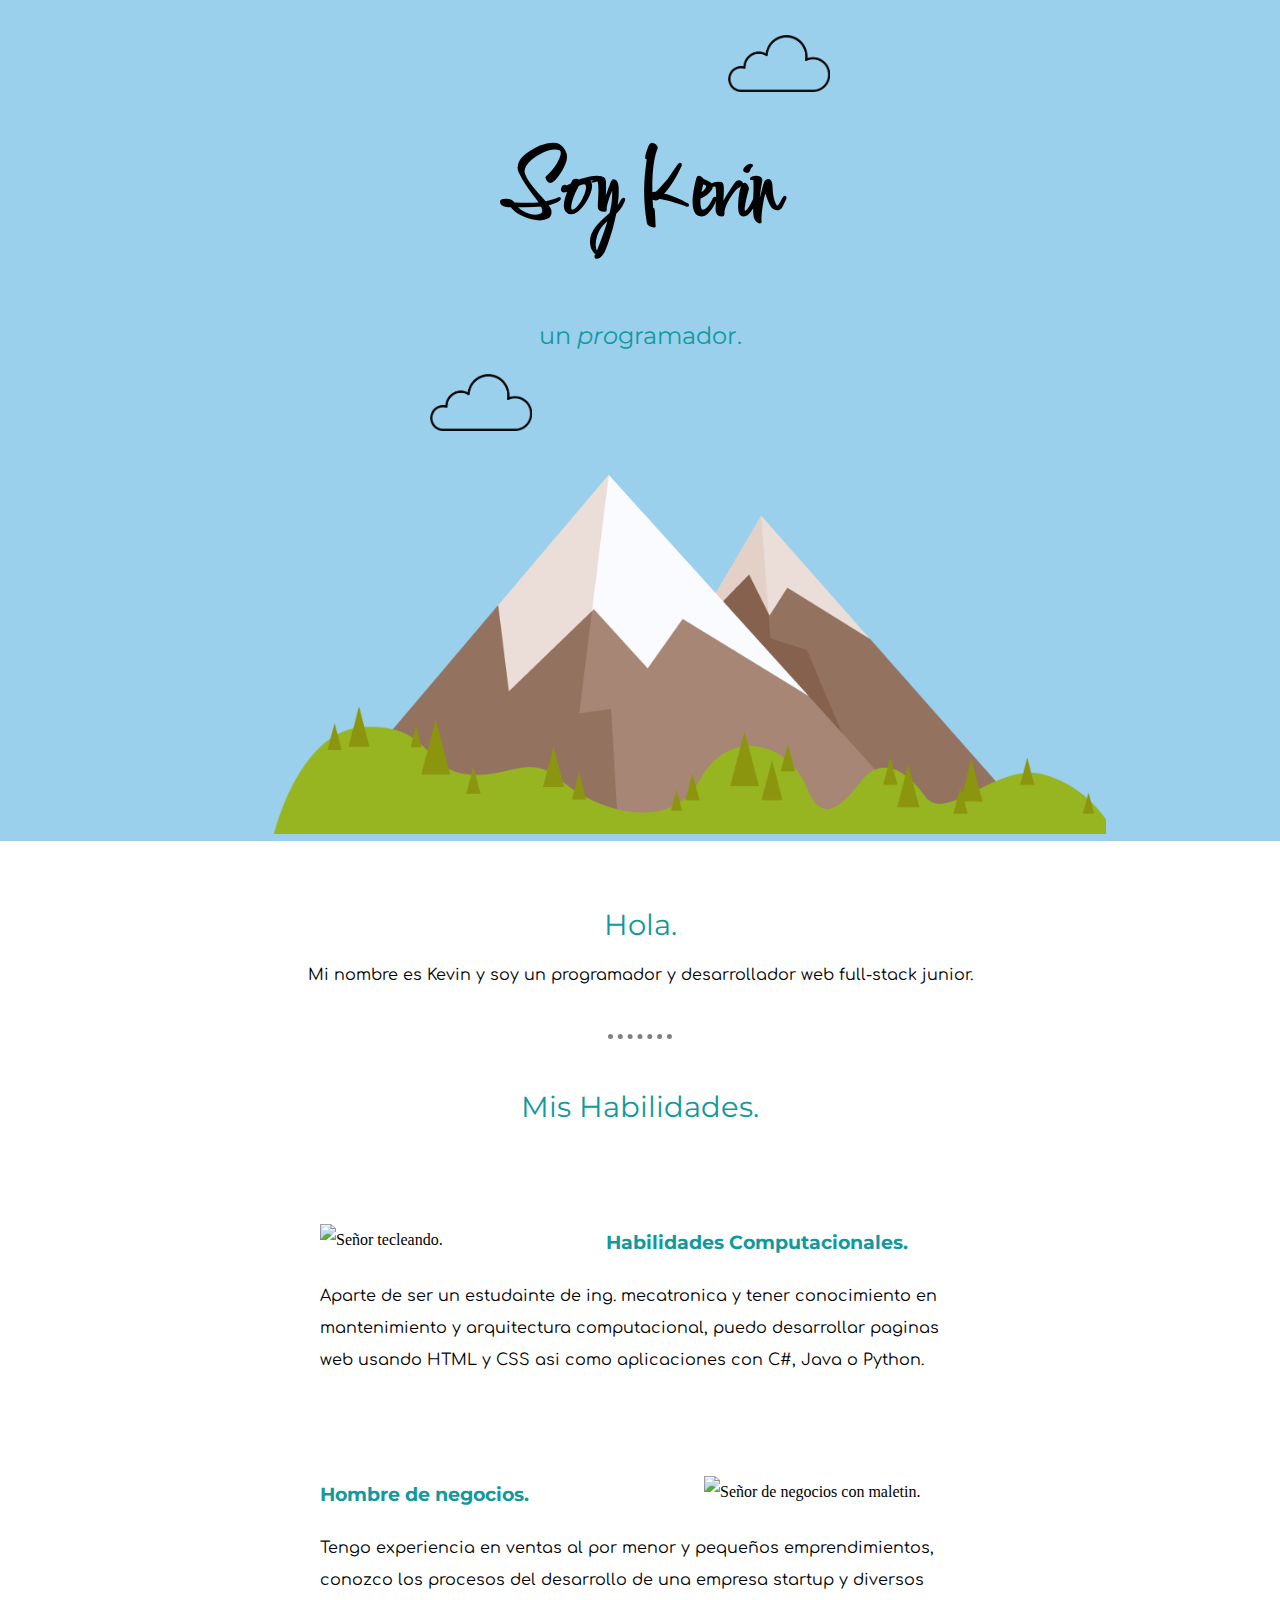
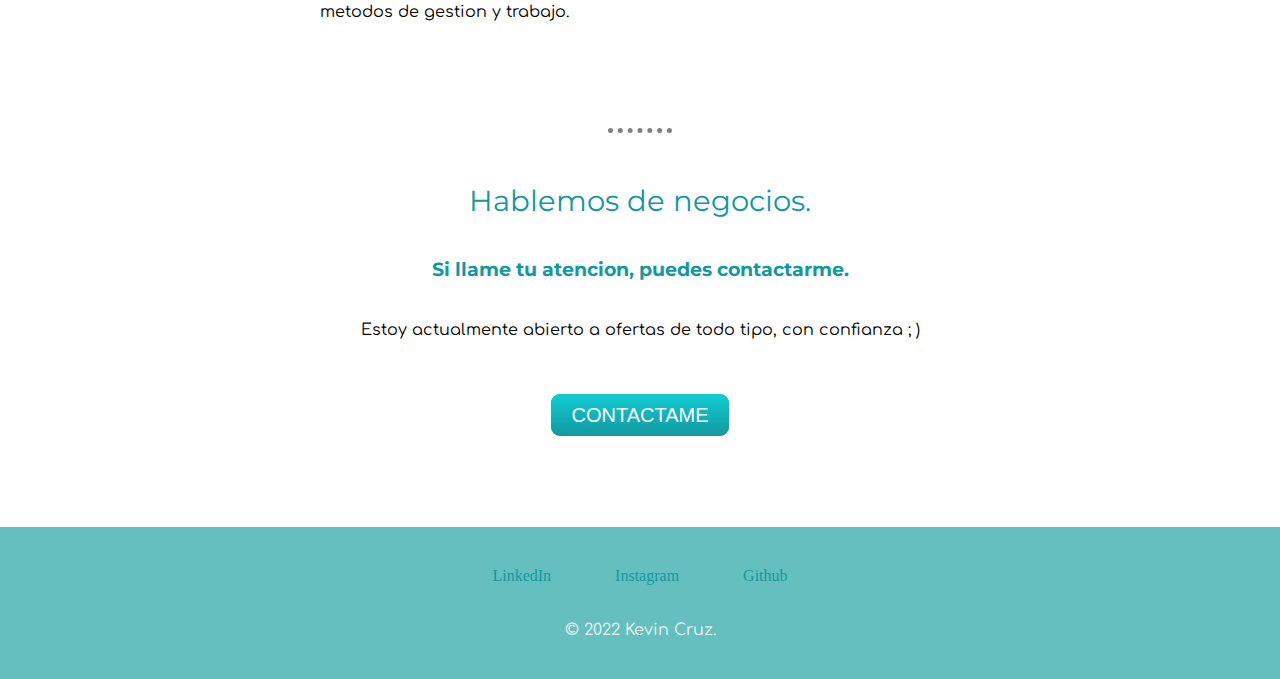
==== index.html @ 93325b3b "Add files via upload" ====
<!DOCTYPE html>
<html lang="en" dir="ltr">
  <head>
    <meta charset="utf-8">
    <title>Kevin Cruz</title>
    <link rel="stylesheet" type="text/css" href="css/styles.css">
    <link rel="icon" href="images/favicon.ico">
    <link rel="preconnect" href="https://fonts.googleapis.com">
    <link rel="preconnect" href="https://fonts.gstatic.com" crossorigin>
    <link href="https://fonts.googleapis.com/css2?family=Comfortaa:wght@600&family=Comforter&family=Montserrat&display=swap" rel="stylesheet">
  </head>
  <body>
    <div class="top-container">
      <img src="images/cloud.png" class="nube-top" alt="Una nube">
      <h1 class="titulo">Soy Kevin</h1>
      <h2 style="font-size: 1.5rem">un <em>pro</em>gramador.<h2>
      <img src="images/cloud.png" class="nube-sierra" alt="Una nube">
      <img src="images/mountain.png" class="sierra" alt="Una montaña">
    </div>


    <div class="middle-container">
      <div class="profile">
        <img src="" alt="">
        <h2>Hola.</h2>
        <p>Mi nombre es Kevin y soy un programador y desarrollador web full-stack junior.</p>
      </div>
      <hr>
      <div class="skills">
        <h2>Mis Habilidades.</h2>
        <div class="skill-row">
          <img class="img-comp" src="https://i.gifer.com/H0dA.gif" alt="Señor tecleando.">
          <h3>Habilidades Computacionales.</h3>
          <p>Aparte de ser un estudainte de ing. mecatronica y tener conocimiento en mantenimiento y arquitectura computacional,
            puedo desarrollar paginas web usando HTML y CSS asi como aplicaciones con C#, Java o Python.</p>
        </div>
        <div class="skill-row">
          <img class="img-negocios" src="https://i.pinimg.com/originals/67/c1/c6/67c1c6f22e921903d9ec345c118dab4e.gif" alt="Señor de negocios con maletin.">
          <h3>Hombre de negocios.</h3>
          <p>Tengo experiencia en ventas al por menor y pequeños emprendimientos, conozco los procesos del desarrollo de una empresa
            startup y diversos metodos de gestion y trabajo.</p>
        </div>
      </div>
      <hr>
      <div class="contact-me">
        <h2>Hablemos de negocios.</h2>
        <h3 style="margin: 40px">Si llame tu atencion, puedes contactarme.</h3>
        <p style="margin-bottom: 65px">Estoy actualmente abierto a ofertas de todo tipo, con confianza ; )</p>
        <a class="btn" href="mailto:kevin_cruzz@outlook.es">CONTACTAME</a>
      </div>
    </div>

    <div class="bottom-container">
      <a class="footer-link" href="https://www.linkedin.com/in/kevincruxz/">LinkedIn</a>
      <a class="footer-link" href="https://www.instagram.com/kevin.cruxz/">Instagram</a>
      <a class="footer-link" href="https://github.com/kevincruxz">Github</a>
      <p id="copyright">© 2022 Kevin Cruz.</p>
    </div>
  </body>
</html>
---- css/styles.css ----
h1 {
  margin-top: 0;
  font-family: 'Comforter', cursive;
  font-size: 5.5rem;
  line-height: 1.5;
}

h2 {
  font-family: 'Montserrat', sans-serif;
  font-size: 1.8rem;
  color: #11999E;
  font-weight: normal;
}

h3 {
  font-family: 'Montserrat', sans-serif;
  color: #11999E;
}

p {
  font-family: 'Comfortaa', cursive;
}

a {
  color: #11999E;
  padding: 30px;
  text-decoration: none;
}

a:hover {
  background-color: #53E0E0;
}

body {
  margin: 0px;
  text-align: center;
}

hr {
  border-style: none;
  border-top-style: dotted;
  border-width: thick;
  width: 5%;
  color: gray;
  margin: 50px auto;
}

.top-container {
  background-color: #9AD0EC;
}

.nube-top {
  position: absolute;
  right: 450px;
  top: 35px;
  width: 8%;
}

.nube-sierra {
  position: absolute;
  left: 430px;
  width: 8%;
}

.titulo {
  padding-top: 130px;
}

.sierra {
  width: 65%;
  position: relative;
  left: 50px;
  padding-top: 100px;
}

.skill-row {
  width: 50%;
  margin: 100px auto;
  text-align: left;
  line-height: 2;
}

.img-comp {
  width: 40%;
  float: left;
  margin-right: 30px;
}

.img-negocios {
  width: 40%;
  float: right;
  margin-left: 30px;
}

.middle-container {

}

.bottom-container {
  margin-top: 100px;
  padding-top: 40px;
  background-color: #66BFBF;
}

#copyright {
  margin-bottom: 0px;
  padding: 20px 0 40px 0;
  color: #EAF6F6;
}

.btn {
  background: #11cdd4;
  background-image: -webkit-linear-gradient(top, #11cdd4, #11999e);
  background-image: -moz-linear-gradient(top, #11cdd4, #11999e);
  background-image: -ms-linear-gradient(top, #11cdd4, #11999e);
  background-image: -o-linear-gradient(top, #11cdd4, #11999e);
  background-image: linear-gradient(to bottom, #11cdd4, #11999e);
  -webkit-border-radius: 9;
  -moz-border-radius: 9;
  border-radius: 9px;
  font-family: Arial;
  color: #ffffff;
  font-size: 20px;
  padding: 10px 20px 10px 20px;
  text-decoration: none;
}

.btn:hover {
  background: #30e3cb;
  background-image: -webkit-linear-gradient(top, #30e3cb, #2bc4ad);
  background-image: -moz-linear-gradient(top, #30e3cb, #2bc4ad);
  background-image: -ms-linear-gradient(top, #30e3cb, #2bc4ad);
  background-image: -o-linear-gradient(top, #30e3cb, #2bc4ad);
  background-image: linear-gradient(to bottom, #30e3cb, #2bc4ad);
  text-decoration: none;
}
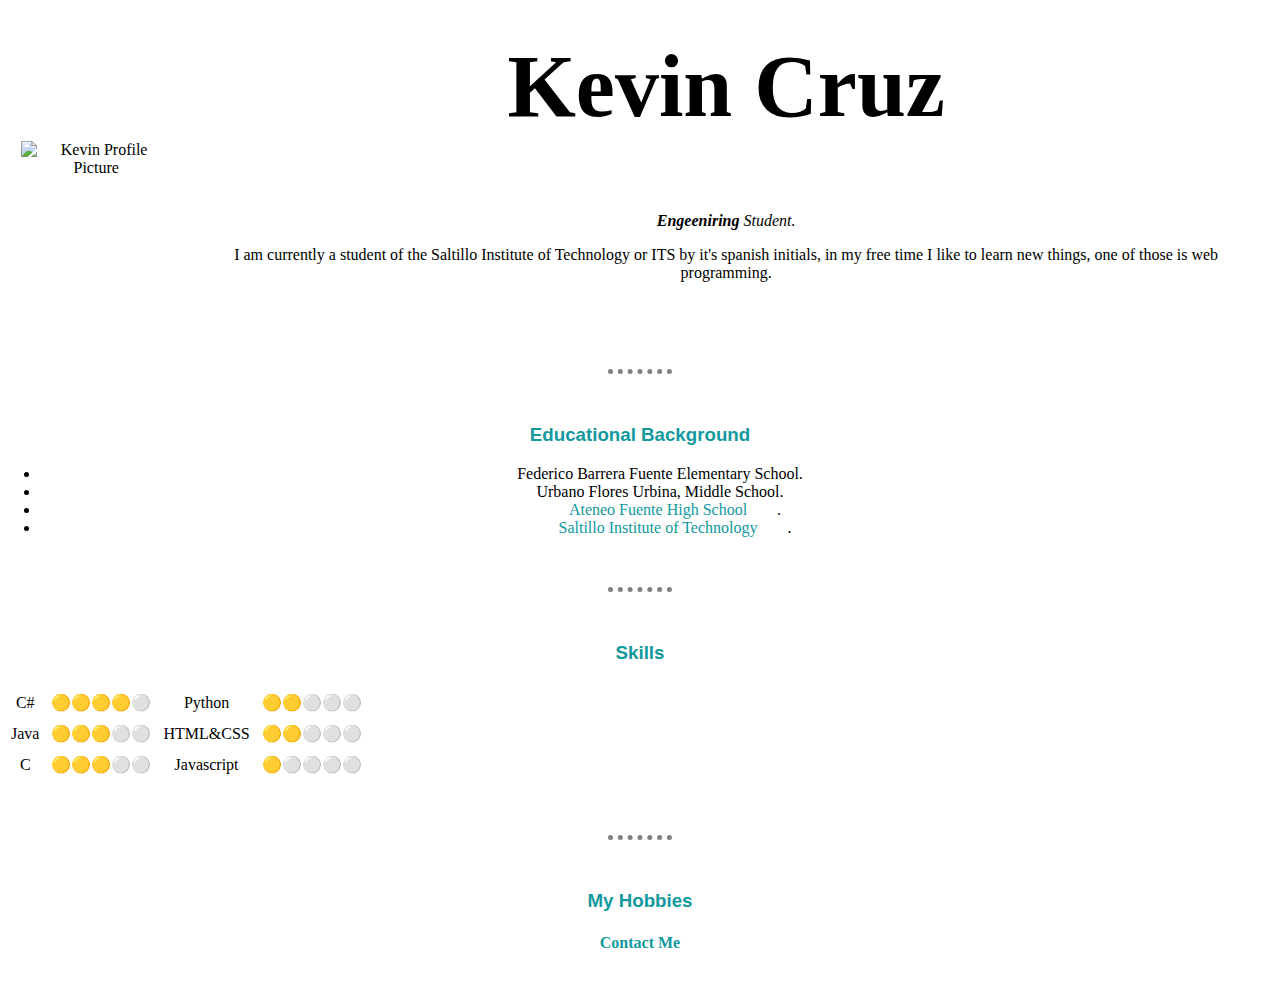
==== commit 89c4b454: "Add files via upload" ====
--- a/index.html
+++ b/index.html
@@ -1,60 +1,60 @@
 <!DOCTYPE html>
 <html lang="en" dir="ltr">
-  <head>
-    <meta charset="utf-8">
-    <title>Kevin Cruz</title>
-    <link rel="stylesheet" type="text/css" href="css/styles.css">
-    <link rel="icon" href="images/favicon.ico">
-    <link rel="preconnect" href="https://fonts.googleapis.com">
-    <link rel="preconnect" href="https://fonts.gstatic.com" crossorigin>
-    <link href="https://fonts.googleapis.com/css2?family=Comfortaa:wght@600&family=Comforter&family=Montserrat&display=swap" rel="stylesheet">
-  </head>
-  <body>
-    <div class="top-container">
-      <img src="images/cloud.png" class="nube-top" alt="Una nube">
-      <h1 class="titulo">Soy Kevin</h1>
-      <h2 style="font-size: 1.5rem">un <em>pro</em>gramador.<h2>
-      <img src="images/cloud.png" class="nube-sierra" alt="Una nube">
-      <img src="images/mountain.png" class="sierra" alt="Una montaña">
-    </div>
 
+<head>
+  <meta charset="utf-8">
+  <title>Kevin's Personal Site</title>
+  <link rel="stylesheet" href="css/styles.css">
+</head>
 
-    <div class="middle-container">
-      <div class="profile">
-        <img src="" alt="">
-        <h2>Hola.</h2>
-        <p>Mi nombre es Kevin y soy un programador y desarrollador web full-stack junior.</p>
-      </div>
-      <hr>
-      <div class="skills">
-        <h2>Mis Habilidades.</h2>
-        <div class="skill-row">
-          <img class="img-comp" src="https://i.gifer.com/H0dA.gif" alt="Señor tecleando.">
-          <h3>Habilidades Computacionales.</h3>
-          <p>Aparte de ser un estudainte de ing. mecatronica y tener conocimiento en mantenimiento y arquitectura computacional,
-            puedo desarrollar paginas web usando HTML y CSS asi como aplicaciones con C#, Java o Python.</p>
-        </div>
-        <div class="skill-row">
-          <img class="img-negocios" src="https://i.pinimg.com/originals/67/c1/c6/67c1c6f22e921903d9ec345c118dab4e.gif" alt="Señor de negocios con maletin.">
-          <h3>Hombre de negocios.</h3>
-          <p>Tengo experiencia en ventas al por menor y pequeños emprendimientos, conozco los procesos del desarrollo de una empresa
-            startup y diversos metodos de gestion y trabajo.</p>
-        </div>
-      </div>
-      <hr>
-      <div class="contact-me">
-        <h2>Hablemos de negocios.</h2>
-        <h3 style="margin: 40px">Si llame tu atencion, puedes contactarme.</h3>
-        <p style="margin-bottom: 65px">Estoy actualmente abierto a ofertas de todo tipo, con confianza ; )</p>
-        <a class="btn" href="mailto:kevin_cruzz@outlook.es">CONTACTAME</a>
-      </div>
-    </div>
+<body>
+  <table cellspacing="20"> <!--Cellspacing es para dar espacio dentro de las columnas de la tabla-->
+    <tr>
+      <td><img src="images/kevs-modified.png" alt="Kevin Profile Picture" width="180px"></td>
+      <td><h1>Kevin Cruz</h1>
+      <p><em><strong>Engeeniring</strong> Student.</em></p>
+      <p>I am currently a student of the Saltillo Institute of Technology or ITS
+        by it's spanish initials, in my free time I like to learn new things, one of
+        those is web programming.</p></td>
+    </tr>
+  </table>
 
-    <div class="bottom-container">
-      <a class="footer-link" href="https://www.linkedin.com/in/kevincruxz/">LinkedIn</a>
-      <a class="footer-link" href="https://www.instagram.com/kevin.cruxz/">Instagram</a>
-      <a class="footer-link" href="https://github.com/kevincruxz">Github</a>
-      <p id="copyright">© 2022 Kevin Cruz.</p>
-    </div>
-  </body>
+  <hr>
+  <h3>Educational Background</h3>
+  <ul>
+    <li>Federico Barrera Fuente Elementary School.</li>
+    <li>Urbano Flores Urbina, Middle School.</li>
+    <li><a href="http://www.uadec.mx/ateneo-fuente/">Ateneo Fuente High School</a>.</li>
+    <li><a href="http://its.mx/">Saltillo Institute of Technology</a>.</li>
+  </ul>
+  <hr>
+  <h3>Skills</h3>
+  <table cellspacing="10">
+    <tbody>
+      <tr>
+        <td>C#</td>
+        <td>🟡🟡🟡🟡⚪</td>
+        <td>Python</td>
+        <td>🟡🟡⚪⚪⚪</td>
+      </tr>
+      <tr>
+        <td>Java</td>
+        <td>🟡🟡🟡⚪⚪</td>
+        <td>HTML&CSS</td>
+        <td>🟡🟡⚪⚪⚪</td>
+      </tr>
+      <tr>
+        <td>C</td>
+        <td>🟡🟡🟡⚪⚪</td>
+        <td>Javascript</td>
+        <td>🟡⚪⚪⚪⚪</td>
+      </tr>
+    </tbody>
+  </table>
+
+  <hr>
+  <h3><a href="hobbies.html">My Hobbies</a></h3>
+  <h4><a href="Contact.html">Contact Me</a></h4>
+</body>
+
 </html>
--- a/css/styles.css
+++ b/css/styles.css
@@ -49,6 +49,12 @@
   background-color: #9AD0EC;
 }
 
+.lang {
+  position: absolute;
+  right: 50px;
+  font-size: 1.3rem;
+}
+
 .nube-top {
   position: absolute;
   right: 450px;
@@ -71,6 +77,12 @@
   position: relative;
   left: 50px;
   padding-top: 100px;
+}
+
+.pro {
+  text-decoration: underline;
+  text-decoration-color: grey;
+  font-style: italic;
 }
 
 .skill-row {
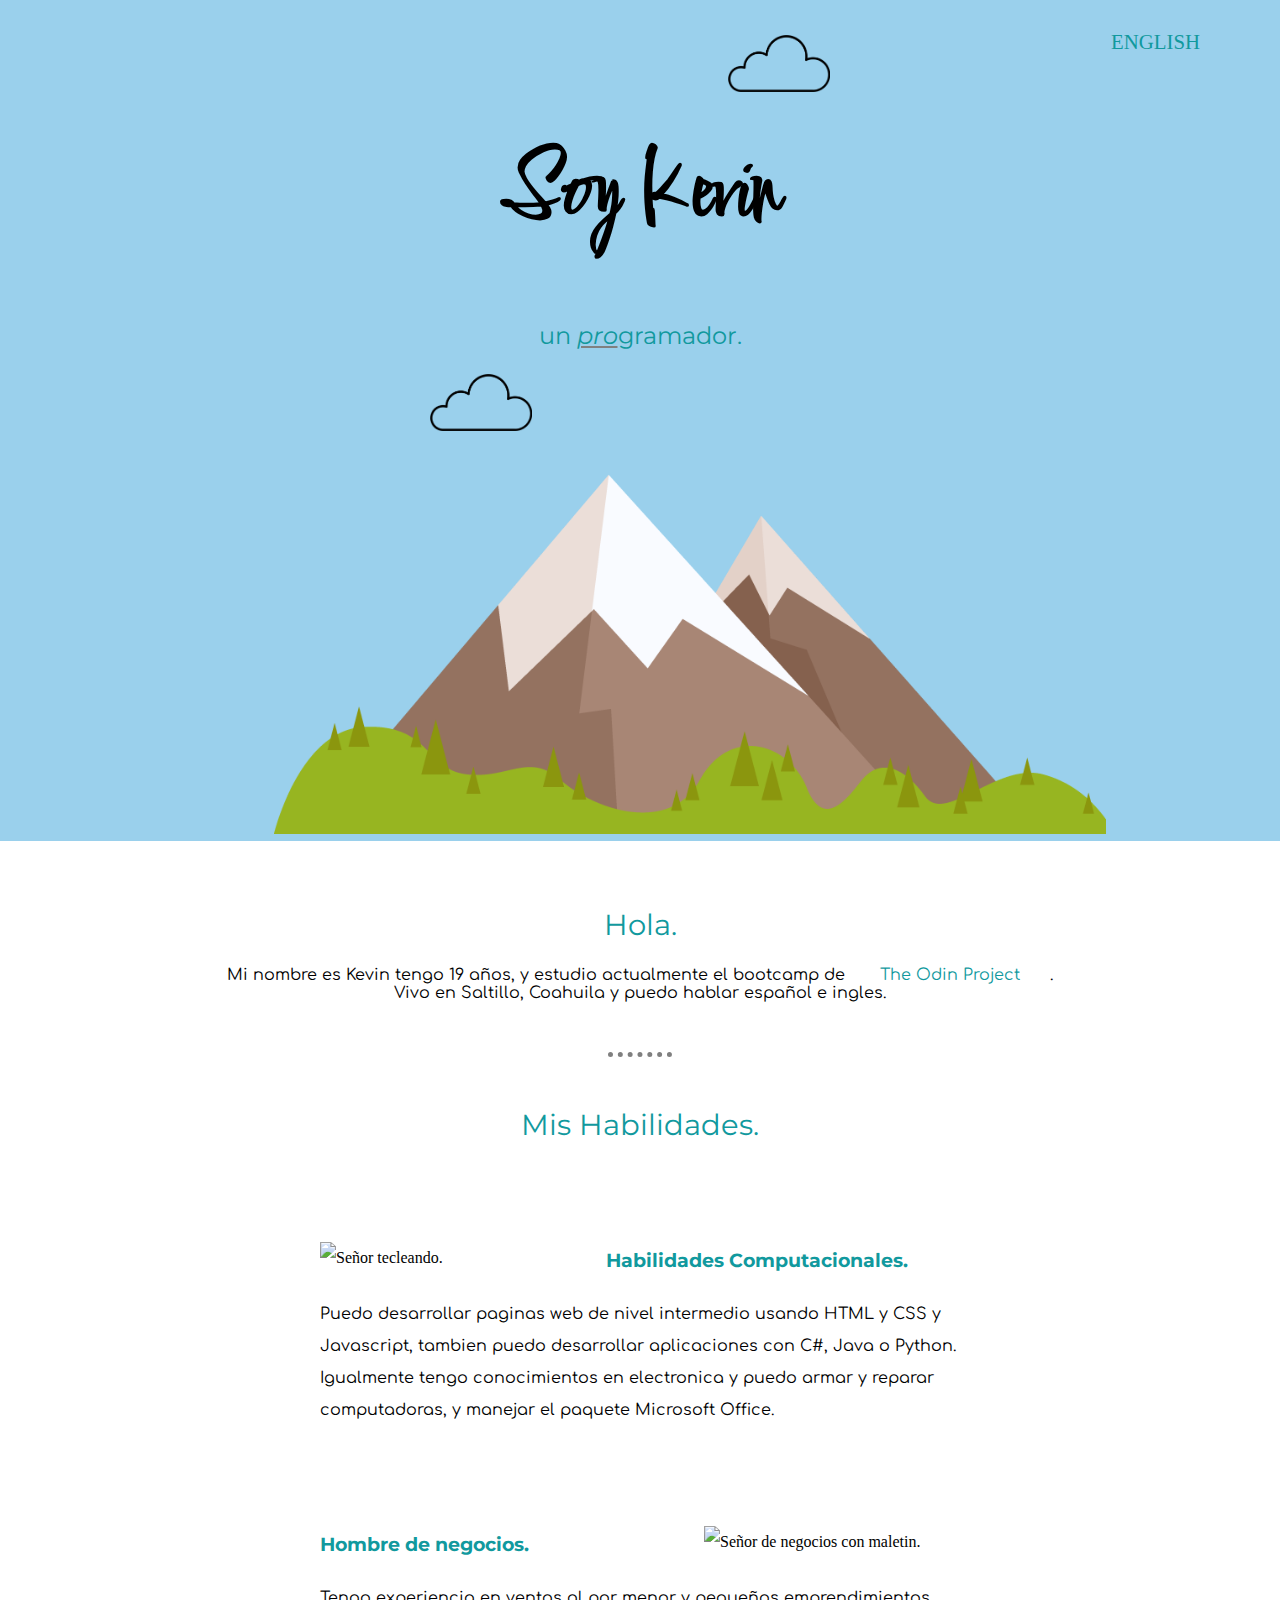
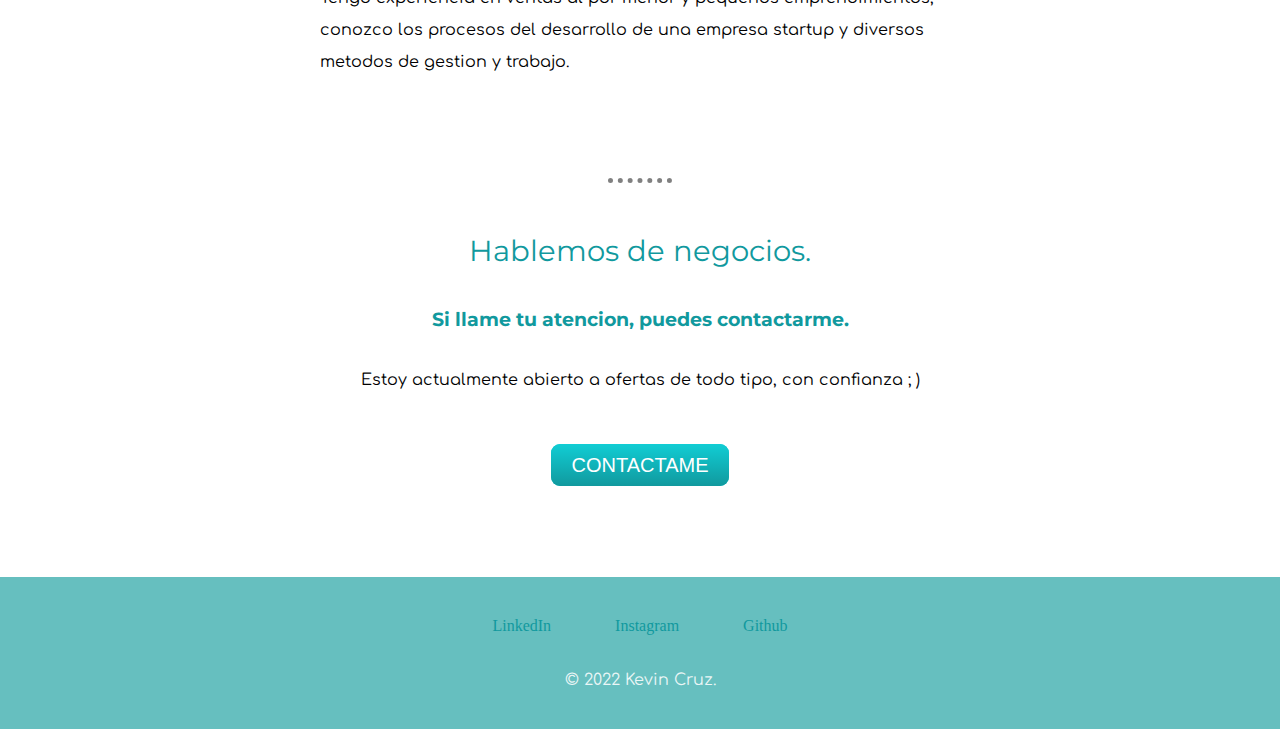
==== commit d23c7ead: "Add files via upload" ====
--- a/index.html
+++ b/index.html
@@ -1,60 +1,63 @@
 <!DOCTYPE html>
-<html lang="en" dir="ltr">
+<html lang="es" dir="ltr">
+  <head>
+    <meta charset="utf-8">
+    <title>Kevin Cruz</title>
+    <link rel="stylesheet" type="text/css" href="css/styles.css">
+    <link rel="icon" href="images/favicon.ico">
+    <link rel="preconnect" href="https://fonts.googleapis.com">
+    <link rel="preconnect" href="https://fonts.gstatic.com" crossorigin>
+    <link href="https://fonts.googleapis.com/css2?family=Comfortaa:wght@600&family=Comforter&family=Montserrat&display=swap" rel="stylesheet">
+  </head>
+  <body>
+    <div class="top-container">
+      <a href="index-english.html" class="lang">ENGLISH</a>
+      <img src="images/cloud.png" class="nube-top" alt="Una nube">
+      <h1 class="titulo">Soy Kevin</h1>
+      <h2 style="font-size: 1.5rem">un <span class="pro">pro</span>gramador.<h2>
+      <img src="images/cloud.png" class="nube-sierra" alt="Una nube">
+      <img src="images/mountain.png" class="sierra" alt="Una montaña">
+    </div>
 
-<head>
-  <meta charset="utf-8">
-  <title>Kevin's Personal Site</title>
-  <link rel="stylesheet" href="css/styles.css">
-</head>
 
-<body>
-  <table cellspacing="20"> <!--Cellspacing es para dar espacio dentro de las columnas de la tabla-->
-    <tr>
-      <td><img src="images/kevs-modified.png" alt="Kevin Profile Picture" width="180px"></td>
-      <td><h1>Kevin Cruz</h1>
-      <p><em><strong>Engeeniring</strong> Student.</em></p>
-      <p>I am currently a student of the Saltillo Institute of Technology or ITS
-        by it's spanish initials, in my free time I like to learn new things, one of
-        those is web programming.</p></td>
-    </tr>
-  </table>
+    <div class="middle-container">
+      <div class="profile">
+        <img src="" alt="">
+        <h2>Hola.</h2>
+        <p>Mi nombre es Kevin tengo 19 años, y estudio actualmente el bootcamp de <a href="https://www.theodinproject.com/">The Odin Project</a>.<br>
+        Vivo en Saltillo, Coahuila y puedo hablar español e ingles.</p>
+      </div>
+      <hr>
+      <div class="skills">
+        <h2>Mis Habilidades.</h2>
+        <div class="skill-row">
+          <img class="img-comp" src="https://i.gifer.com/H0dA.gif" alt="Señor tecleando.">
+          <h3>Habilidades Computacionales.</h3>
+          <p>Puedo desarrollar paginas web de nivel intermedio usando HTML y CSS y Javascript,
+          tambien puedo desarrollar aplicaciones con C#, Java o Python.<br>Igualmente tengo conocimientos en electronica
+           y puedo armar y reparar computadoras, y manejar el paquete Microsoft Office.</p>
+        </div>
+        <div class="skill-row">
+          <img class="img-negocios" src="https://i.pinimg.com/originals/67/c1/c6/67c1c6f22e921903d9ec345c118dab4e.gif" alt="Señor de negocios con maletin.">
+          <h3>Hombre de negocios.</h3>
+          <p>Tengo experiencia en ventas al por menor y pequeños emprendimientos, conozco los procesos del desarrollo de una empresa
+            startup y diversos metodos de gestion y trabajo.</p>
+        </div>
+      </div>
+      <hr>
+      <div class="contact-me">
+        <h2>Hablemos de negocios.</h2>
+        <h3 style="margin: 40px">Si llame tu atencion, puedes contactarme.</h3>
+        <p style="margin-bottom: 65px">Estoy actualmente abierto a ofertas de todo tipo, con confianza ; )</p>
+        <a class="btn" href="mailto:kevin_cruzz@outlook.es">CONTACTAME</a>
+      </div>
+    </div>
 
-  <hr>
-  <h3>Educational Background</h3>
-  <ul>
-    <li>Federico Barrera Fuente Elementary School.</li>
-    <li>Urbano Flores Urbina, Middle School.</li>
-    <li><a href="http://www.uadec.mx/ateneo-fuente/">Ateneo Fuente High School</a>.</li>
-    <li><a href="http://its.mx/">Saltillo Institute of Technology</a>.</li>
-  </ul>
-  <hr>
-  <h3>Skills</h3>
-  <table cellspacing="10">
-    <tbody>
-      <tr>
-        <td>C#</td>
-        <td>🟡🟡🟡🟡⚪</td>
-        <td>Python</td>
-        <td>🟡🟡⚪⚪⚪</td>
-      </tr>
-      <tr>
-        <td>Java</td>
-        <td>🟡🟡🟡⚪⚪</td>
-        <td>HTML&CSS</td>
-        <td>🟡🟡⚪⚪⚪</td>
-      </tr>
-      <tr>
-        <td>C</td>
-        <td>🟡🟡🟡⚪⚪</td>
-        <td>Javascript</td>
-        <td>🟡⚪⚪⚪⚪</td>
-      </tr>
-    </tbody>
-  </table>
-
-  <hr>
-  <h3><a href="hobbies.html">My Hobbies</a></h3>
-  <h4><a href="Contact.html">Contact Me</a></h4>
-</body>
-
+    <div class="bottom-container">
+      <a class="footer-link" href="https://www.linkedin.com/in/kevincruxz/">LinkedIn</a>
+      <a class="footer-link" href="https://www.instagram.com/kevin.cruxz/">Instagram</a>
+      <a class="footer-link" href="https://github.com/kevincruxz">Github</a>
+      <p id="copyright">© 2022 Kevin Cruz.</p>
+    </div>
+  </body>
 </html>
